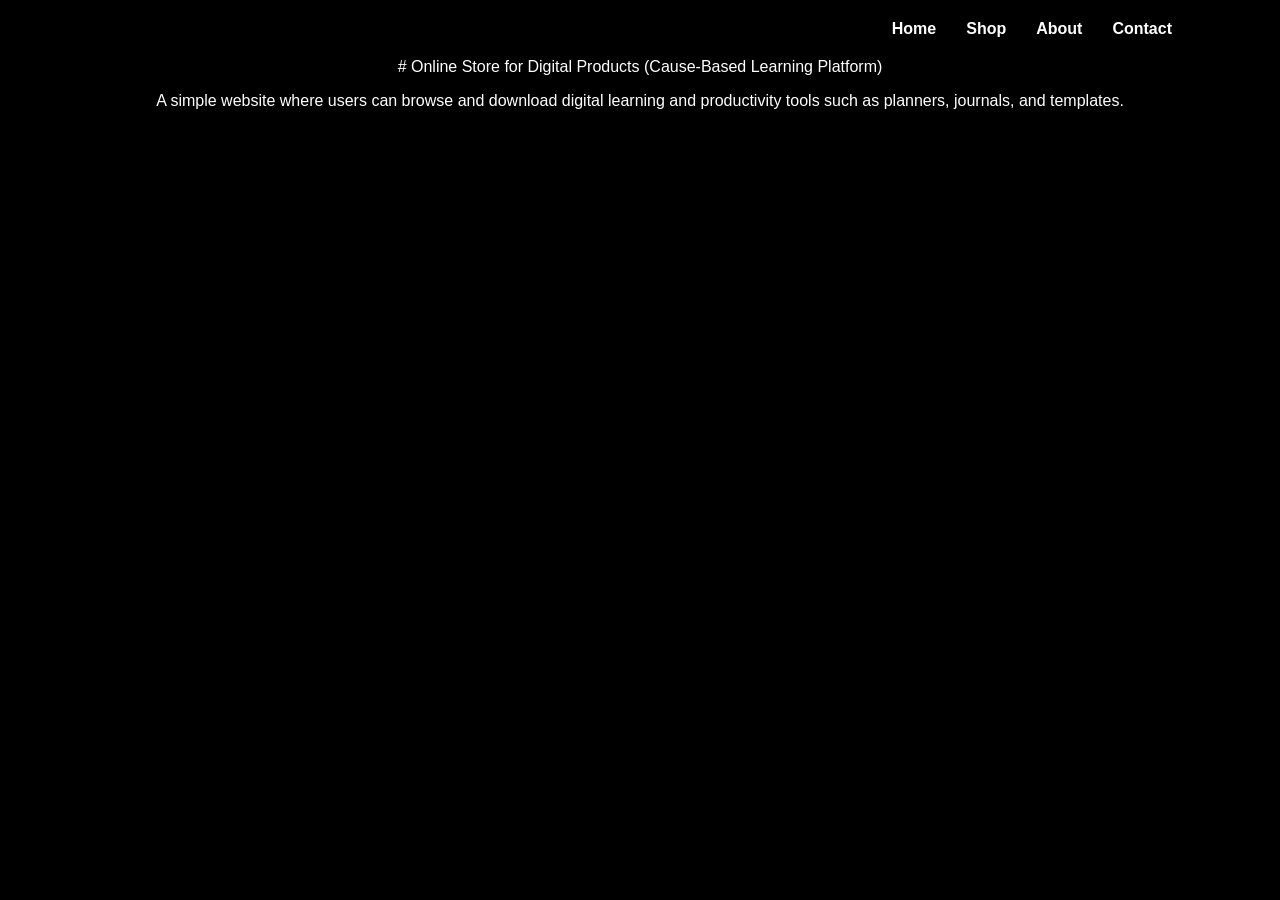
==== about.html @ 0058224c "Add One Interactive Feature HTML + CSS + JS" ====
<!DOCTYPE html>
<html lang="en">
<head>
    <meta charset="UTF-8">
    <meta name="viewport" content="width=device-width, initial-scale=1.0">
    <title>About Page</title>
    <link rel="stylesheet" href="style.css">
</head>
<body>
    <header>
        <nav>
            <a href="index.html">Home</a>
            <a href="#">Shop</a>
            <a href="about.html">About</a>
            <a href="#">Contact</a>
        </nav>
    </header>
    <main>
        <p>
            # Online Store for Digital Products (Cause-Based Learning Platform)
        </p>
        <p>
            A simple website where users can browse and download digital learning and productivity tools such as planners, journals, and templates.
        </p>
    </main>
    
</body>
</html>
---- style.css ----
/* Default = Dark Mode */
body {
    background-color: black;
    color: white;
    font-family: Arial, sans-serif;
    text-align: center;
}

nav {
    display: flex;
    justify-content: flex-end;
    gap: 30px;
    margin: 20px 100px;
}

/* Style links */
nav a {
    text-decoration: none;
    color: white;
    font-weight: bold;
}

/* Products layout */
.products {
    display: flex;
    justify-content: center;
    gap: 20px;
    margin-top: 20px;
}

.product {
    border: 1px solid white;
    padding: 15px;
    width: 200px;
}

/* Buttons */
button {
    margin-top: 10px;
    padding: 8px;
    cursor: pointer;
}

/* 🌞 Light Mode */
.light-mode {
    background-color: white;
    color: black;
}

.light-mode .product {
    border: 1px solid black;
}

.light-mode nav {
    display: flex;
    justify-content: flex-end;
    gap: 30px;
    margin: 20px 100px;
}

/* Style links */
.light-mode nav a {
    text-decoration: none;
    color: black;
    font-weight: bold;
}
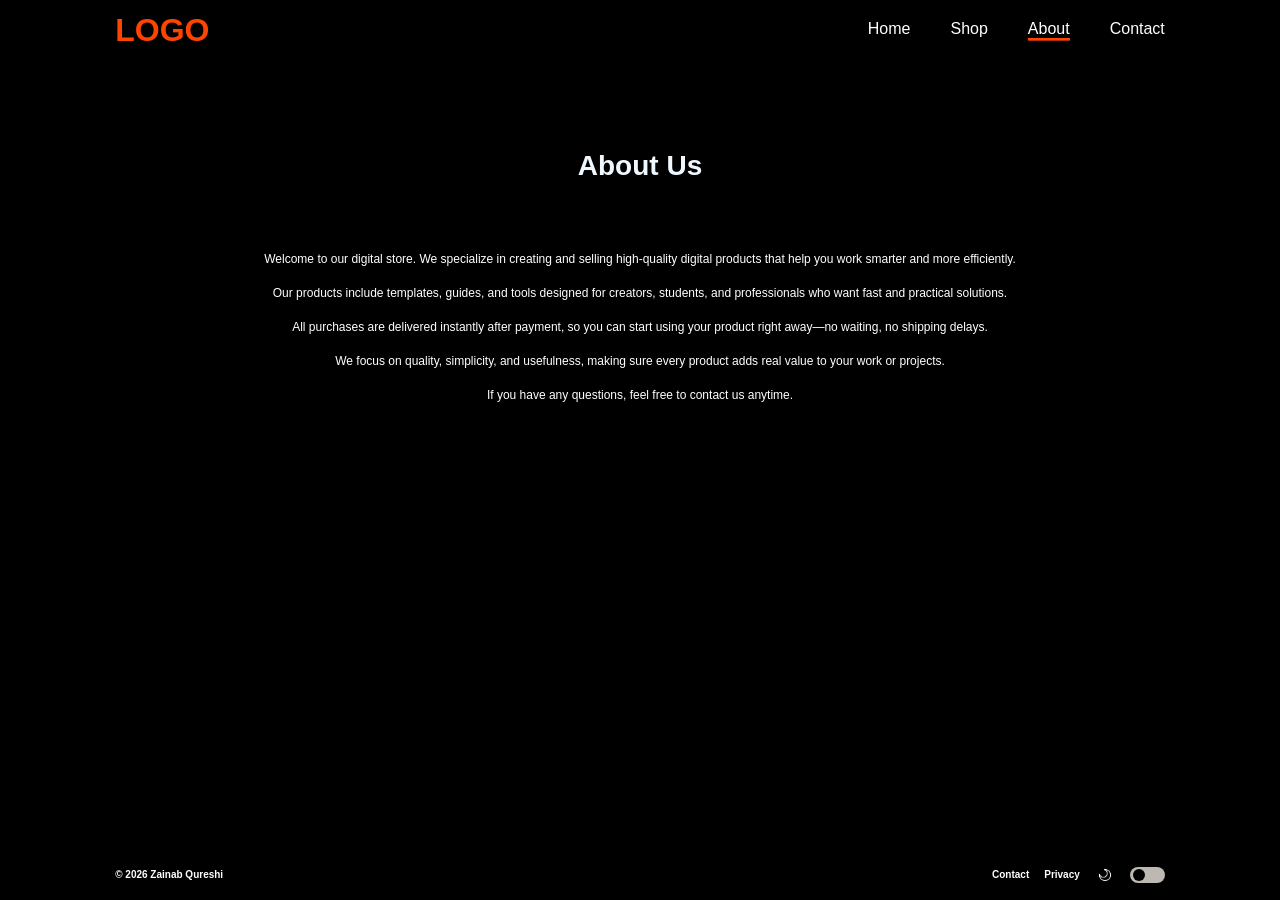
==== commit 32d7007c: "last update - final" ====
--- a/about.html
+++ b/about.html
@@ -3,26 +3,70 @@
 <head>
     <meta charset="UTF-8">
     <meta name="viewport" content="width=device-width, initial-scale=1.0">
-    <title>About Page</title>
+    <title>Contact</title>
     <link rel="stylesheet" href="style.css">
+    <link rel="stylesheet" href="https://cdnjs.cloudflare.com/ajax/libs/font-awesome/6.5.0/css/all.min.css">
 </head>
 <body>
     <header>
+        <a href="#" class="logo">LOGO</a>
         <nav>
             <a href="index.html">Home</a>
-            <a href="#">Shop</a>
-            <a href="about.html">About</a>
-            <a href="#">Contact</a>
+            <a href="shop.html">Shop</a>
+            <a href="about.html" class="active">About</a>
+            <a href="contact.html">Contact</a>
         </nav>
     </header>
-    <main>
+
+    <div class="about-header">
+        <h1>About Us</h1>
+    </div>
+
+    <div class="about-paragraph">
         <p>
-            # Online Store for Digital Products (Cause-Based Learning Platform)
+            Welcome to our digital store. We specialize in creating and selling high-quality digital products that help you work smarter and more efficiently.
         </p>
+
         <p>
-            A simple website where users can browse and download digital learning and productivity tools such as planners, journals, and templates.
+            Our products include templates, guides, and tools designed for creators, students, and professionals who want fast and practical solutions.
         </p>
-    </main>
+
+        <p>
+            All purchases are delivered instantly after payment, so you can start using your product right away—no waiting, no shipping delays.
+        </p>
+
+        <p>
+            We focus on quality, simplicity, and usefulness, making sure every product adds real value to your work or projects.
+        </p>
+
+        <p>
+            If you have any questions, feel free to contact us anytime.
+        </p>
+    </div>
     
+    
+
+
+    <footer>
+        <p>© 2026 Zainab Qureshi</p>
+        <div class="right">
+            <a href="#" class="footer-text">Contact</a>
+            <a href="#" class="footer-text">Privacy</a>
+            <img class="moon" src="image/img1.jpg" alt="">
+            <img class="sun" src="image/img2.jpg" alt="">
+            <div id="toggleMode" class="mode-btn">
+                <div class="mode-inner"></div>
+            </div>
+        </div>
+    </footer>
+    
+
+    <script>
+        const toggleBtn = document.getElementById("toggleMode");
+
+        toggleBtn.addEventListener("click", () => {
+            document.body.classList.toggle("light-mode");
+        });
+    </script>
 </body>
 </html>
--- a/style.css
+++ b/style.css
@@ -1,66 +1,634 @@
+* {
+    font-family: 'Lucida Sans', 'Lucida Sans Regular', 'Lucida Grande', 'Lucida Sans Unicode', Geneva, Verdana, sans-serif;
+    margin: 0;
+    padding: 0;
+    box-sizing: border-box;
+    border: none;
+    outline: none;
+    text-decoration: none;
+}
+
+html {
+    font-size: 62.5%;
+}
+
 /* Default = Dark Mode */
 body {
+    background-color: rgb(0, 0, 0);
+    color: white;
+
+    width: 100%;
+    min-height: 100vh;
+    overflow-x: hidden;
+
+    display: flex;
+    flex-direction: column;
+}
+
+header {
+    padding: 1rem 9%;
+
+    position: fixed;
+    top: 0;
+    left: 0;
+    width: 100%;
+    height: 60px;
+
+    background-color: black;
+    filter: drop-shadow(10px);
+
+    display: flex;
+    justify-content: space-between;
+    align-items: center;
+
+    z-index: 100;
+}
+
+.logo {
+    font-size: 3.2rem;
+    font-weight: 800;
+    color: rgb(255, 68, 0);
+    cursor: pointer;
+    transition: 0.5s ease;
+
+}
+
+.logo:hover {
+    transform: scale(1.1);
+}
+
+nav {
+    display: flex;
+}
+
+/* Style links */
+nav a {
+    font-size: 1.6rem;
+    color: white;
+    margin-left: 4rem;
+}
+
+nav a:hover,
+nav a.active {
+    color: white;
+    border-bottom: 3px ridge rgb(255, 68, 0);
+}
+
+.banner {
     background-color: black;
     color: white;
-    font-family: Arial, sans-serif;
+    text-shadow: 5px 2px 5px black;
+
+    width: 100%;
+    height: 600px;
+    display: flex;
+    align-items: center;
+    justify-content: space-around;
+
+
+    background-image: url("image/Banner-img.jpg");
+    background-size: cover;
+    background-position: top;
+    background-repeat: no-repeat;
+}
+
+.banner-text {
+    margin-top: 100px;
+    margin-left: 300px;
+}
+
+.banner-text h1 {
+    padding: 0px 0px 20px 0px;
+    font-size: 40px;
+
+    display: flex;
+    text-align: left;
+    
+}
+.banner-text h1 span{
+    color: rgb(255, 68, 0);
+    text-shadow: 5px 2px 5px black;
+
+    display: flex;
+    align-content: center;
+}
+.banner-text p {
+    font-weight: 300;
+    font-size: 14px;
+    max-width: 350px;
+    line-height: 2;
+    letter-spacing: 0.8px;
+    margin-bottom: 30px;
+}
+.banner-text a {
+    background-color: rgba(233, 128, 0, 0.343);
+    color: rgb(255, 68, 0);
+    text-shadow: 5px 2px 5px black;
+    font-size: 14px;
+    font-weight: 800;
+
+    padding: 10px 14px;
+    border-radius: 6px;
+    transition: 0.3s ease;
+}
+.banner-text a:hover {
+    box-shadow: 0 0 5px rgb(255, 68, 0), 
+                0 0 25px rgb(255, 68, 0), 
+                0 0 50px rgb(255, 68, 0), 
+                0 0 100px rgb(255, 68, 0), 
+                0 0 200px rgb(255, 68, 0);
+}
+
+/* About Us */
+#about {
+    font-size: 14px;
+
+    display: flex;
+    flex-direction: column;
+    align-items: center;
+}
+#about h2 {
+    padding: 50px;
+}
+#about p {
+    margin: 0 90px;
+    padding-bottom: 30px;
+    font-size: 16px;
     text-align: center;
 }
-
-nav {
-    display: flex;
-    justify-content: flex-end;
-    gap: 30px;
-    margin: 20px 100px;
-}
-
-/* Style links */
-nav a {
-    text-decoration: none;
-    color: white;
-    font-weight: bold;
+#about .btn {
+    margin-bottom: 60px;
+
+    background-color: rgba(233, 128, 0, 0.343);
+    color: rgb(255, 68, 0);
+    font-size: 14px;
+    font-weight: 800;
+
+    padding: 5px 12px;
+    border-radius: 6px;
+    transition: 0.3s ease;
+}
+#about .btn:hover {
+    box-shadow: 0 0 5px rgb(255, 68, 0), 
+                0 0 25px rgb(255, 68, 0), 
+                0 0 50px rgb(255, 68, 0), 
+                0 0 100px rgb(255, 68, 0), 
+                0 0 200px rgb(255, 68, 0);
+}
+
+
+/* featured categories */
+.categories {
+    margin: 40px 0;
+}
+.row{
+    display: flex;
+    align-items: center;
+    flex-wrap: wrap;
+    justify-content: space-around;
+}
+.col-1 {
+    border: 5px solid white;
+
+    flex-basis: 30%;
+    min-width: 250px;
+    margin-bottom: 30px;
+}
+.col-1 img {
+    width: 100%;
+    height: 500px;
+}
+.small-container {
+    max-width: 1080px;
+    margin: auto;
+    padding-left: 25px;
+    padding-right: 25px;
 }
 
 /* Products layout */
+.section-title {
+    text-align: center;
+    margin: 30px;
+
+    font-size: 20px;
+    color: rgb(255, 68, 0);
+}
+
+
 .products {
     display: flex;
     justify-content: center;
-    gap: 20px;
-    margin-top: 20px;
+    gap: 10px;
+
+
 }
 
 .product {
-    border: 1px solid white;
-    padding: 15px;
-    width: 200px;
+    border: 1px solid coral;
+    width: 300px;
+    height: 400px;
+    background-color: black;
+
+    display: flex;
+    justify-content: space-around;
+    align-items: center;
+    flex-direction: column;
+
+    margin-bottom: 30px;
+    padding-left: 10px;
 }
 
 /* Buttons */
 button {
-    margin-top: 10px;
+    background-color: rgb(255, 68, 0);
+    color: black;
+    font-size: 10px;
+
+    width: 80px;
+    height: 30px;
+    
+    padding: 4px 5px;
+
+    display: flex;
+    justify-content: center;
+    align-items: center;
+
+    border-radius: 2px;
+    transition: 0.3s ease;
+}
+
+button:hover {
+    box-shadow: 0 0 5px coral, 
+                0 0 25px coral, 
+                0 0 50px coral, 
+                0 0 100px coral, 
+                0 0 200px coral;
+}
+
+/* Footer */
+footer {
+    margin-top: auto;
+    width: 100%;
+    padding: 1rem 9%;
+    font-weight: 800;
+    
+    background-color: black;
+    color: white;
+
+    display: flex;
+    justify-content: space-between;
+    align-items: center;
+
+}
+
+footer .right {
+    display: flex;
+    align-items: center;
+    gap: 15px;
+}
+
+footer a {
+    color: white;
+}
+
+footer .footer-text:hover {
+    transform: scale(1.1);
+}
+
+/* Footer Image */
+footer img {
+    width: 20px;
+}
+.moon {
+    display: block;
+}
+.sun {
+    display: none;
+}
+
+/* Switch */
+        /* Switch container */
+footer .mode-btn {
+    background-color: rgb(189, 184, 177);
+    color: black;
     padding: 8px;
+
+    width: 35px;
+
+    border-radius: 2rem;
     cursor: pointer;
+
+    position: relative;
+}
+        /* Circle */
+footer .mode-btn .mode-inner {
+    background-color: black;
+    border-radius: 1rem;
+
+    position: absolute;
+    width: 12px;
+    height: 12px;
+    bottom: 2px;
+    left: 3px;
 }
 
 /* 🌞 Light Mode */
-.light-mode {
+.light-mode{
     background-color: white;
     color: black;
+}
+
+.light-mode header {
+    background-color: white;
+}
+
+/* Style links */
+.light-mode nav a {
+    color: black;
+    font-weight: bold;
+}
+
+.light-mode .banner-text a {
+    background-color: rgba(255, 255, 255, 0.198);
+    color: rgb(255, 68, 0);
+}
+
+.light-mode .section-title {
+    color: rgb(255, 68, 0);
 }
 
 .light-mode .product {
     border: 1px solid black;
-}
-
-.light-mode nav {
-    display: flex;
-    justify-content: flex-end;
-    gap: 30px;
-    margin: 20px 100px;
-}
-
-/* Style links */
-.light-mode nav a {
-    text-decoration: none;
-    color: black;
-    font-weight: bold;
-}+    background-color: white;
+}
+
+.light-mode footer {
+    background-color: white;
+    color: black;
+}
+
+.light-mode footer a {
+    color: black;
+}
+
+/* Footer Image */
+.light-mode .sun {
+    display: block;
+}
+.light-mode .moon {
+    display: none;
+}
+
+/* Switch */
+.light-mode  footer .mode-btn .mode-inner{
+    background-color: black;
+    border-radius: 1rem;
+
+    position: absolute;
+    width: 12px;
+    height: 12px;
+    bottom: 2px;
+    left: 1px;
+
+    transform: translateX(calc(20px - 1px));
+}
+
+.light-mode footer .mode-btn .mode-inner::before{
+    width: 100%;
+    height: 100%;
+
+    position: absolute;
+    content: "";
+
+    left: -30%;
+    border-radius: 50%;
+    transform: scale(0.7);
+    background-color: rgb(189, 184, 177);
+}
+.light-mode .contact-header h1 {
+    color: black;
+}
+.light-mode .about-header h1 {
+    color: black;
+}
+
+/* Shop Page */
+.shop-page-only {
+    margin-top: 100px;
+}
+
+/* Contact Page */
+
+.contact-header h1 {
+    margin-top: 150px;
+    margin-bottom: 50px;
+
+    font-weight: 900;
+    font-size: 28px;
+    color: aliceblue;
+
+    display: flex;
+    justify-content: center;
+}
+
+.fa-regular {
+    font-size: 16px;
+    padding: 10px;
+}
+
+.contactinfo {
+    margin-bottom: 30px;
+
+    display: flex;
+    justify-content: center;
+
+    gap: 10px;
+}
+
+.contactinfo-box {
+    background-color: rgb(255, 68, 0);
+
+    width: 200px;
+    height: 40px;
+    border-radius: 15px;
+    
+    display: flex;
+    justify-content: center;
+    align-items: center;
+}
+
+.contactinfo-box p {
+    font-size: 12px;
+}
+
+.contact-page {
+    display: flex;
+    justify-content: center;
+}
+.contact-page-box {
+    background-color: rgb(255, 68, 0);
+    border-radius: 15px;
+
+    width: 500px;
+    height: 400px;
+
+    display: flex;
+    flex-direction: column;
+    align-items: center;
+}
+.contact-page-box h2 {
+    margin-top: 20px;
+    margin-bottom: 20px;
+}
+.input-box input {
+    background-color: rgba(255, 255, 255, 0.7);
+    color: black;
+    font-size: 12px;
+
+    padding: 20px;
+    margin-bottom: 10px;
+
+    width: 400px;
+    height: 20px;
+
+    border-radius: 10px;
+}
+.message-box textarea{
+    background-color: rgba(255, 255, 255, 0.7);
+    color: black;
+
+    display: flex;
+    align-items: flex-start;
+    align-content: flex-start;
+    justify-content: flex-start;
+
+    font-size: 12px;
+    padding: 20px;
+
+    width: 400px;
+    height: 160px;
+
+    border-radius: 10px;
+    resize: none;
+    overflow-y: auto;   /* vertical scroll when needed */
+}
+.contact-page-box button{
+    background-color: rgba(255, 255, 255, 0.7);
+    color: black;
+    font-size: 12px;
+
+    border-radius: 15px;
+
+    margin-top: 10px;
+}
+
+
+/* About Page */
+
+.about-header h1 {
+    margin-top: 150px;
+    margin-bottom: 50px;
+
+    font-weight: 900;
+    font-size: 28px;
+    color: aliceblue;
+
+    display: flex;
+    justify-content: center;
+}
+.about-paragraph p {
+    margin: 20px;
+
+    text-align: center;
+
+    font-size: 12px;
+}
+
+
+@media (max-width:790px) {
+
+    .banner {
+        height: 700px;
+        margin-left: 0;
+    }
+    .banner-text {
+        margin-left: 0;
+    }
+
+    .row {
+        display: flex;
+        flex-direction: column;
+    }
+
+    .col-1 img {
+        width: 250px;
+        height: 400px;
+    }
+
+    .products {
+        flex-direction: column;
+        align-items: center;
+    }
+
+    .product {
+        padding: 20px;
+    }
+
+    #about {
+        font-size: 10px;
+    }
+
+}
+
+
+
+@media (max-width:576px) {
+
+    header {
+        flex-direction: column;
+        padding-bottom: 90px;
+    }
+
+    header nav {
+        padding-top: 20px;
+    }
+
+
+    .banner {
+        height: 800px;
+        margin-left: 0;
+    }
+
+    .banner-text h1 {
+        font-size: 30px;
+    }
+
+    .row {
+        display: flex;
+        flex-direction: column;
+    }
+
+    .col-1 img {
+        width: 200px;
+        height: 300px;
+    }
+
+    .product {
+        margin: 10px;
+        padding: 10px;
+    }
+
+    #about {
+        border-top: 3px solid rgb(255, 68, 0);
+        align-items: center;
+    }
+    #about h2{
+        font-size: 20px;
+    }
+    #about p {
+        font-size: 18px;
+        text-align: center;
+    }
+}
+
+
